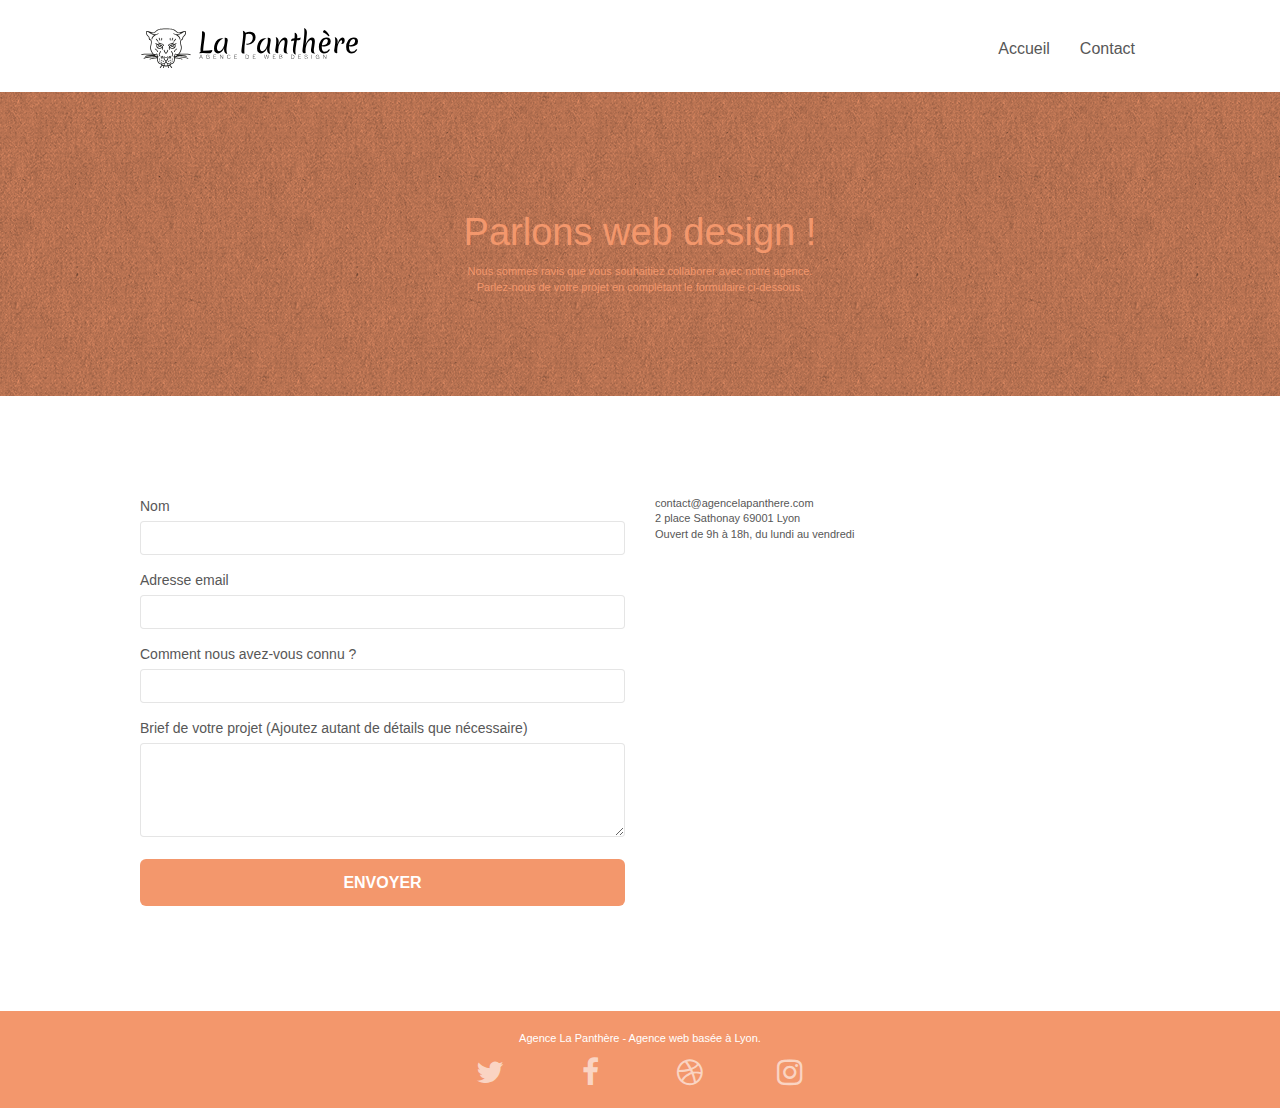
==== contact.html @ 5848a8df "minor corrections" ====
<!doctype html>
<html lang="fr">
<head>
    <meta charset="utf-8">
    <meta name="keywords" content="La Panthère, agence webdesign, webdesign lyon, webdesign">
    <meta name="description" content="Page de contact de La panthère, la meilleure agence webdesign de la région Lyonnaise">
    <meta name="viewport" content="width=device-width, initial-scale=1.0">
    <link rel="shortcut icon" type="image/png" href="favicon.jpg">
    
	<link rel="stylesheet" type="text/css" href="./css/bootstrap.css">
	<link rel="stylesheet" type="text/css" href="style.css">
	<link rel="stylesheet" type="text/css" href="./css/font-awesome.css">
	<link rel="stylesheet" type="text/css" href="./css/et-line.css">
	
    
	<script src="./js/jquery-2.1.0.js" defer></script>
	<script src="./js/bootstrap.js" defer></script>
	<script src="./js/blocs.js" defer></script>
	<script src="./js/jquery.touchSwipe.js" defer></script>
	<script src="./js/gmaps.js" defer></script>
    <title>Contactez notre agence</title>

    
<!-- Analytics -->
 
<!-- Analytics END -->
    
</head>
<body>
<!-- Principal conteneur -->
<main class="page-container">
    
<!-- bloc-0 -->
<header class="bloc bgc-white l-bloc " id="bloc-0">
	<div class="container bloc-sm">
		<nav class="navbar row">
			<div class="navbar-header">
				<a class="navbar-brand" href="index.html"><img src="img/agence-la-panthere-monochrome.svg" alt="atlanta web design logo" height="40" /></a>
				<button id="nav-toggle" type="button" class="ui-navbar-toggle navbar-toggle" data-toggle="collapse" data-target=".navbar-1">
					<span class="sr-only">Toggle navigation</span><span class="icon-bar"></span><span class="icon-bar"></span><span class="icon-bar"></span>
				</button>
			</div>
			<div class="collapse navbar-collapse navbar-1 special-dropdown-nav">
				<ul class="site-navigation nav navbar-nav">
					<li>
						<a href="index.html">Accueil</a>
					</li>
					<li>
						<a href="contact.html">Contact</a>
					</li>
				</ul>
			</div>
		</nav>
	</div>
</header>
<!-- bloc-0 END -->

<!-- bloc-6 -->
<section class="bloc bg-dots-bg bg-repeat bgc-atomic-tangerine d-bloc bloc-bg-texture texture-paper" id="bloc-6">
	<div class="container bloc-lg">
		<div class="row">
			<div class="col-sm-12">
				<h1 class="text-center hero-bloc-text tc-white">
					Parlons web design !
				</h1>
				<p class="text-center mg-lg tc-white tight-width-whitespace">
					Nous sommes ravis que vous souhaitiez collaborer avec notre agence.<br>
					Parlez-nous de votre projet en complétant le formulaire ci-dessous.
				</p>
			</div>
		</div>
	</div>
</section>
<!-- bloc-6 END -->

<!-- bloc-7 -->
<section class="bloc bgc-white l-bloc" id="bloc-7">
	<div class="container bloc-lg">
		<div class="row">
			<div class="col-sm-6">
				<form id="form_1" novalidate success-msg="Your message has been sent." fail-msg="Sorry it seems that our mail server is not responding, Sorry for the inconvenience!">
					<div class="form-group">
						<label for="name">
							Nom
						</label>
						<input id="name" class="form-control" required />
					</div>
					<div class="form-group">
						<label for="email">
							Adresse email
						</label>
						<input id="email" class="form-control" type="email" required />
					</div>
					<div class="form-group">
						<label for="input_504">
							Comment nous avez-vous connu ?
						</label>
						<input class="form-control" type="email" required id="input_504" />
					</div>
					<div class="form-group">
						<label for="message">
							Brief de votre projet (Ajoutez autant de détails que nécessaire)<br>
						</label><textarea id="message" class="form-control" rows="4" cols="50" required></textarea>
					</div> 
					<button class="bloc-button btn btn-lg btn-block cta-hero btn-atomic-tangerine" type="submit">
						Envoyer
					</button>
				</form>
			</div>
			<div class="col-sm-6">
				<p>
					contact@agencelapanthere.com<br>2 place Sathonay 69001 Lyon<br>Ouvert de 9h à 18h, du lundi au vendredi<br>
				</p>
			</div>
		</div>
	</div>
</section>
<!-- bloc-7 END -->

<!-- ScrollToTop Button -->
<a class="bloc-button btn btn-d scrollToTop" onclick="scrollToTarget('1')"><span class="fa fa-chevron-up"></span></a>
<!-- ScrollToTop Button END-->


<!-- Footer - bloc-8 -->
<footer class="bloc bgc-atomic-tangerine d-bloc" id="bloc-8">
	<div class="container bloc-sm">
		<div class="row">
			<div class="col-sm-12">
				<p class="text-center white">
					Agence La Panthère - Agence web basée à Lyon.<br>
				</p>
				<div class="row row-no-gutters social">
					<div class="col-sm-3">
						<div class="text-center">
							<a class="social" href="contact.html"><span class="fa fa-twitter icon-md"></span></a>
						</div>
					</div>
					<div class="col-sm-3">
						<div class="text-center">
							<a class="social" href="contact.html"><span class="fa fa-facebook icon-md"></span></a>
						</div>
					</div>
					<div class="col-sm-3">
						<div class="text-center">
							<a class="social" href="contact.html"><span class="fa fa-dribbble icon-md"></span></a>
						</div>
					</div>
					<div class="col-sm-3">
						<div class="text-center">
							<a class="social" href="contact.html"><span class="fa fa-instagram icon-md"></span></a>
						</div>
					</div>
				</div>
			</div>
		</div>
	</div>
</footer>
<!-- Footer - bloc-8 END -->

</main>
<!-- Principal conteneur END -->
    

</body>
</html>
---- style.css ----
body {
    margin: 0;
    padding: 0;
    background: #FFF;
    overflow-x: hidden;
    -webkit-font-smoothing: antialiased;
    -moz-osx-font-smoothing: grayscale;
}

.padding17{
    padding: 0 17%;
}
.padding27{
    padding: 0 27%;
}

blockquote{
    border: none;
    margin: 0;
    padding: 0 2.5em;
}
blockquote p{
    font-size: 20px;
    margin: 0 auto;
    font-style: italic;
    line-height: normal;
    text-align: center;
}
figcaption{
    font-size: 20px;
    line-height: normal;
}
a,
button {
    transition: all .3s ease-in-out;
    outline: none!important;
}

a:hover {
    text-decoration: none;
    cursor: pointer;
}

#page-loading-blocs-notifaction {
    position: fixed;
    top: 0;
    bottom: 0;
    width: 100%;
    z-index: 100000;
    background: #FFFFFF url("img/pageload-spinner.gif") no-repeat center center;
}

.bloc {
    width: 100%;
    clear: both;
    background: 50% 50% no-repeat;
    padding: 0 50px;
    -webkit-background-size: cover;
    -moz-background-size: cover;
    -o-background-size: cover;
    background-size: cover;
    position: relative;
}

.bloc .container {
    padding-left: 0;
    padding-right: 0;
}

.bloc-lg {
    padding: 100px 50px;
}

.bloc-md {
    padding: 50px;
}

.bloc-sm {
    padding: 20px 50px;
}

.bg-center,
.bg-l-edge,
.bg-r-edge,
.bg-t-edge,
.bg-b-edge,
.bg-tl-edge,
.bg-bl-edge,
.bg-tr-edge,
.bg-br-edge,
.bg-repeat {
    -webkit-background-size: auto!important;
    -moz-background-size: auto!important;
    -o-background-size: auto!important;
    background-size: auto!important;
}

.bg-repeat {
    background: repeat;
}

.bg-t-edge {
    background: top no-repeat;
}

.bloc-bg-texture::before {
    content: "";
    background-size: 2px 2px;
    position: absolute;
    top: 0;
    bottom: 0;
    left: 0;
    right: 0;
}

.texture-paper::before {
    background: url("img/texture-paper.png");
    background-size: 280px 280px;
}

.b-parallax {
    background-attachment: fixed;
}

.d-bloc {
    color: rgba(255, 255, 255, .7);
}

.d-bloc button:hover {
    color: rgba(255, 255, 255, .9);
}

.d-bloc .icon-round,
.d-bloc .icon-square,
.d-bloc .icon-rounded,
.d-bloc .icon-semi-rounded-a,
.d-bloc .icon-semi-rounded-b {
    border-color: rgba(255, 255, 255, .9);
}

.d-bloc .divider-h span {
    border-color: rgba(255, 255, 255, .2);
}

.d-bloc .a-btn,
.d-bloc .navbar a,
.d-bloc .navbar-brand,
.d-bloc a .icon-sm,
.d-bloc a .icon-md,
.d-bloc a .icon-lg,
.d-bloc a .icon-xl,
.d-bloc h1 a,
.d-bloc h2 a,
.d-bloc h3 a,
.d-bloc h4 a,
.d-bloc h5 a,
.d-bloc h6 a,
.d-bloc p a {
    color: rgba(255, 255, 255, .6);
}

.d-bloc .a-btn:hover,
.d-bloc .navbar a:hover,
.d-bloc .navbar-brand:hover,
.d-bloc a:hover .icon-sm,
.d-bloc a:hover .icon-md,
.d-bloc a:hover .icon-lg,
.d-bloc a:hover .icon-xl,
.d-bloc h1 a:hover,
.d-bloc h2 a:hover,
.d-bloc h3 a:hover,
.d-bloc h4 a:hover,
.d-bloc h5 a:hover,
.d-bloc h6 a:hover,
.d-bloc p a:hover {
    color: rgba(255, 255, 255, 1);
}

.d-bloc .navbar-toggle .icon-bar {
    background: rgba(255, 255, 255, 1);
}

.d-bloc .btn-wire,
.d-bloc .btn-wire:hover {
    color: rgba(255, 255, 255, 1);
    border-color: rgba(255, 255, 255, 1);
}

.d-bloc .panel {
    color: rgba(0, 0, 0, .5);
}

.d-bloc .panel button:hover {
    color: rgba(0, 0, 0, .7);
}

.d-bloc .panel icon {
    border-color: rgba(0, 0, 0, .7);
}

.d-bloc .panel .divider-h span {
    border-color: rgba(0, 0, 0, .1);
}

.d-bloc .panel .a-btn {
    color: rgba(0, 0, 0, .6);
}

.d-bloc .panel .a-btn:hover {
    color: rgba(0, 0, 0, 1);
}

.d-bloc .panel .btn-wire,
.d-bloc .panel .btn-wire:hover {
    color: rgba(0, 0, 0, .7);
    border-color: rgba(0, 0, 0, .3);
}

.d-bloc .panel,
.l-bloc {
    color: rgba(0, 0, 0, .5);
}

.d-bloc .panel button:hover,
.l-bloc button:hover {
    color: rgba(0, 0, 0, .7);
}

.l-bloc .icon-round,
.l-bloc .icon-square,
.l-bloc .icon-rounded,
.l-bloc .icon-semi-rounded-a,
.l-bloc .icon-semi-rounded-b {
    border-color: rgba(0, 0, 0, .7);
}

.d-bloc .panel .divider-h span,
.l-bloc .divider-h span {
    border-color: rgba(0, 0, 0, .1);
}

.d-bloc .panel .a-btn,
.l-bloc .a-btn,
.l-bloc .navbar a,
.l-bloc .navbar-brand,
.l-bloc a .icon-sm,
.l-bloc a .icon-md,
.l-bloc a .icon-lg,
.l-bloc a .icon-xl,
.l-bloc h1 a,
.l-bloc h2 a,
.l-bloc h3 a,
.l-bloc h4 a,
.l-bloc h5 a,
.l-bloc h6 a,
.l-bloc p a {
    color: rgba(0, 0, 0, .6);
}

.d-bloc .panel .a-btn:hover,
.l-bloc .a-btn:hover,
.l-bloc .navbar a:hover,
.l-bloc .navbar-brand:hover,
.l-bloc a:hover .icon-sm,
.l-bloc a:hover .icon-md,
.l-bloc a:hover .icon-lg,
.l-bloc a:hover .icon-xl,
.l-bloc h1 a:hover,
.l-bloc h2 a:hover,
.l-bloc h3 a:hover,
.l-bloc h4 a:hover,
.l-bloc h5 a:hover,
.l-bloc h6 a:hover,
.l-bloc p a:hover {
    color: rgba(0, 0, 0, 1);
}

.l-bloc .navbar-toggle .icon-bar {
    color: rgba(0, 0, 0, .6);
}

.d-bloc .panel .btn-wire,
.d-bloc .panel .btn-wire:hover,
.l-bloc .btn-wire,
.l-bloc .btn-wire:hover {
    color: rgba(0, 0, 0, .7);
    border-color: rgba(0, 0, 0, .3);
}

.voffset {
    margin-top: 30px;
}

.voffset-lg {
    margin-top: 80px;
}

.row-no-gutters {
    margin-right: 0;
    margin-left: 0;
}

.row.row-no-gutters > [class^="col-"],
.row.row-no-gutters > [class*=" col-"] {
    padding-right: 0;
    padding-left: 0;
}

#bloc-1-hero h1 {
    font-size: 32px;
}

.navbar {
    margin-bottom: 0;
    z-index: 1;
}

.navbar-brand {
    height: auto;
    padding: 3px 15px;
    font-size: 25px;
    font-weight: normal;
    font-weight: 600;
    line-height: 44px;
}

.navbar-brand img {
    max-height: 200px;
    margin: 0 5px 0 0;
    display: inline;
}

.navbar-brand img[src$=svg] {
    min-width: 100px;
}

.nav-center .navbar-brand img {
    margin: 0;
}

.navbar .nav {
    padding-top: 2px;
    margin-right: -16px;
    float: right;
    z-index: 1;
}

.nav > li {
    float: left;
    margin-top: 4px;
    font-size: 16px;
}

.navbar-nav .open .dropdown-menu > li > a {
    text-align: inherit;
}

.nav > li a:hover,
.nav > li a:focus {
    background: transparent;
}

.navbar-toggle {
    margin: 10px 10px 0 0;
    border: 0px;
}

.navbar-toggle:hover {
    background: transparent!important;
}

.navbar-toggle .icon-bar {
    background-color: rgba(0, 0, 0, .5);
    width: 26px;
}

.nav-invert .navbar .nav {
    float: left;
}

.nav-invert .navbar-header,
.nav-invert .navbar-brand {
    float: right;
    position: relative;
    z-index: 2;
}

@media (min-width: 768px) {
    .site-navigation {
        position: absolute;
        top: 50%;
        right: 20px;
        transform: translate(0, -50%);
        -webkit-transform: translateY(-50%);
    }
    .nav > li .dropdown-menu a,
    .nav > li .dropdown-menu a:hover {
        color: #484848;
    }
    .nav-invert .site-navigation {
        left: 0;
        right: 0;
    }
    .nav-center {
        text-align: center;
    }
    .nav-center .navbar-header {
        width: 100%;
    }
    .nav-center .navbar-header,
    .nav-center .navbar-brand,
    .nav-center .nav > li {
        float: none;
        display: inline-block;
    }
    .nav-center .site-navigation {
        position: relative;
        width: 100%;
        right: 0;
        margin-right: 0px;
        margin-top: 20px;
    }
    .nav-center.mini-nav .navbar-toggle {
        float: none;
        margin: 10px auto 0;
    }
}

.nav > li > .dropdown a {
    background: none!important;
    display: block;
    padding: 14px 15px;
}

nav .caret {
    margin: 0 5px;
}

.dropdown-menu .dropdown-menu {
    top: -8px;
    left: 100%;
}

.dropdown-menu .dropmenu-flow-right {
    top: 100%;
    left: 0;
    margin-left: -1px;
    border-top-left-radius: 0;
    border-top-right-radius: 0;
}

.dropdown-menu .dropdown span {
    border: 4px solid black;
    border-top-color: transparent;
    border-right-color: transparent;
    border-bottom-color: transparent;
    margin: 6px -5px 0 0!important;
    float: right;
}

.mg-md {
    margin-top: 10px;
    margin-bottom: 20px;
}

.mg-lg {
    margin-top: 10px;
    margin-bottom: 40px;
}

.btn {
    margin: 0 5px 5px 0;
}

.btn.pull-right {
    margin: 0 0 5px 5px;
}

.btn-d,
.btn-d:hover,
.btn-d:focus {
    color: #FFF;
    background: rgba(0, 0, 0, .3);
}

button {
    outline: none!important;
}

.btn-rd {
    border-radius: 40px;
}

.btn-clean {
    border: 1px solid rgba(0, 0, 0, .08);
    border-bottom-color: rgba(0, 0, 0, .1);
    text-shadow: 0 1px 0 rgba(0, 0, 1, .1);
    box-shadow: 0 1px 3px rgba(0, 0, 1, .25), inset 0 1px 0 0 rgba(255, 255, 255, .15);
}

.icon-md {
    font-size: 30px!important;
}

.icon-lg {
    font-size: 60px!important;
}

.sm-shadow {
    text-shadow: 0 1px 2px rgba(0, 0, 0, .3);
}

.panel-sq,
.panel-sq .panel-heading,
.panel-sq .panel-footer {
    border-radius: 0;
}

.panel-rd {
    border-radius: 30px;
}

.panel-rd .panel-heading {
    border-radius: 29px 29px 0 0;
}

.panel-rd .panel-footer {
    border-radius: 0 0 29px 29px;
}

.form-control {
    border-color: rgba(0, 0, 0, .1);
    box-shadow: none;
}

.scrollToTop {
    width: 40px;
    height: 40px;
    position: fixed;
    bottom: 20px;
    right: 20px;
    opacity: 0;
    z-index: 500;
    transition: all .3s ease-in-out;
}

.scrollToTop span {
    margin-top: 6px;
}

.showScrollTop {
    font-size: 14px;
    opacity: 1;
}

a[data-lightbox] {
    position: relative;
    display: block;
    text-align: center;
}

a[data-lightbox]:hover::before {
    content: "+";
    font-family: "HelveticaNeue-Light", "Helvetica Neue Light", "Helvetica Neue", Helvetica, Arial;
    font-size: 32px;
    width: 50px;
    height: 50px;
    margin-left: -25px;
    border-radius: 50%;
    background: rgba(0, 0, 0, .6);
    color: #FFF;
    font-weight: 100;
    z-index: 1;
    position: absolute;
    top: 50%;
    transform: translateY(-50%);
    -webkit-transform: translateY(-50%);
}

a[data-lightbox]:hover img {
    opacity: 0.6;
    -webkit-animation-fill-mode: none;
    animation-fill-mode: none;
}

#lightbox-modal {
    display: flex;
    align-items: center;
}

#lightbox-modal .modal-dialog {
    width: 90%;
    max-width: 900px;
    margin: 0 auto 0;
}

#lightbox-modal .modal-dialog img {
    max-height: 90vh;
    margin: 0 auto;
}

.lightbox-caption {
    padding: 20px;
    color: #FFF;
    background: rgba(0, 0, 0, .5);
    position: absolute;
    left: 15px;
    right: 15px;
    bottom: 5px;
}

.close-lightbox {
    color: #FFF;
    font-size: 30px;
    position: absolute;
    top: 20px;
    right: 20px;
    z-index: 20;
    background: rgba(0, 0, 0, .5);
    border: none;
    line-height: 30px;
    padding: 0 9px 5px;
    opacity: 0.3;
}

.close-lightbox:hover,
.next-lightbox:hover,
.prev-lightbox:hover {
    opacity: 1.0;
    color: #FFF;
}

.next-lightbox,
.prev-lightbox {
    font-size: 20px;
    color: rgba(255, 255, 255, .9);
    background: rgba(0, 0, 0, .5);
    transition: all .2s ease-in-out;
    position: absolute;
    top: 45%;
    z-index: 1;
    opacity: 0.4;
}

.next-lightbox {
    padding: 6px 8px 1px 13px;
    right: 25px;
}

.prev-lightbox {
    padding: 6px 13px 1px 10px;
    left: 25px;
}

.snapshot-lb .modal-body {
    padding-bottom: 45px;
}

.snapshot-lb .lightbox-caption {
    padding: 0;
    color: rgba(0, 0, 0, .5);
    background: none;
}

h1,
h2,
h3,
h4,
h5,
h6,
p,
label,
.btn,
a {
    font-family: "helvetica";
    font-weight: 400;
    color: #575757!important;
}

.container {
    max-width: 1000px;
}

.hero-bloc-text {
    font-size: 38px;
}

.hero-bloc-text-sub {
    font-size: 36px;
}

.statement-bloc-text {
    line-height: 26px;
    font-style: italic;
    font-size: 20px;
    text-align: center;
    font-weight: lighter;
    max-width: 520px;
    margin: auto auto auto auto;
}

p {
    font-size: 11px;
}

.tight-width-whitespace {
    max-width: 600px;
    margin: auto auto auto auto;
}

.h1 {
    font-size: 20px;
    font-family: "Open Sans";
}

.cta-hero {
    margin-top: 22px;
    color: #FFFFFF!important;
    text-transform: uppercase;
    padding: 12px 28px 12px 28px;
    font-size: 16px;
    font-weight: 700;
}

.social {
    max-width: 400px;
    margin: auto auto auto auto;
}

h2 {
    font-size: 22px;
    line-height: 1.4em;
}

h3 {
    font-size: 15px;
    text-transform: uppercase;
    font-weight: 700;
    color: #333333!important;
}

.med-width-whitespace {
    max-width: 800px;
    margin: auto auto auto auto;
    box-shadow: 0px 0px 0px #000000;
}

h1 {
    color: #333333!important;
}

h4 {
    color: #333333!important;
}

.icons {
    margin-bottom: 14px;
    margin-top: 24px;
}

.white {
    color: #FFFFFF!important;
}

.portfolio-thumb {
    margin-bottom: 24px;
}

.portfolio-row {
    margin-bottom: 44px;
    margin-top: 50px;
}

.avatar {
    box-shadow: 0px 4px 9px rgba(0, 0, 0, 0.3);
}

.black-background {
    background-color: rgba(165, 147, 99, 0.7);
    padding: 40px 40px 40px 40px;
}

.bold-link {
    font-weight: 900;
    text-decoration: underline!important;
}

.bgc-white {
    background-color: #FFFFFF;
}

.bgc-dark-slate-blue {
    background-color: #364577;
}

.bgc-atomic-tangerine {
    background-color: #F3976C;
}

.tc-white {
    color: #F3976C!important;
}

.btn-atomic-tangerine {
    background: #F3976C;
    color: #FFFFFF!important;
}

.btn-atomic-tangerine:hover {
    background: #c27956!important;
    color: #FFFFFF!important;
}

.ltc-white {
    color: #FFFFFF!important;
}

.ltc-white:hover {
    color: #cccccc!important;
}

.ltc-atomic-tangerine {
    color: #F3976C!important;
}

.ltc-atomic-tangerine:hover {
    color: #c27956!important;
}

.icon-dark-slate-blue {
    color: #364577!important;
    border-color: #364577!important;
}

.bg-dots-bg {
    background-image: url("img/dots-bg.png");
}

.bg-lines-h2-bg {
    background-image: url("img/lines-h2-bg.png");
}

.bg-banniere {
    background-image: url("img/agence-la-panthere.jpg");
}

.bg-presentation {
    background-image: url("img/image-de-presentation.bmp");
}

@media (max-width: 1024px) {
    .bloc {
        padding-left: 20px;
        padding-right: 20px;
    }
    .bloc.full-width-bloc,
    .bloc-tile-2.full-width-bloc .container,
    .bloc-tile-3.full-width-bloc .container,
    .bloc-tile-4.full-width-bloc .container {
        padding-left: 0;
        padding-right: 0;
    }
}

@media (max-width: 992px) and (min-width: 768px) {
    .navbar .nav {
        max-width: 80%
    }
    .nav-center.navbar .nav {
        max-width: 100%
    }
}

@media only screen and (min-device-width: 768px) and (max-device-width: 1024px) and (orientation: landscape) {
    .b-parallax {
        background-attachment: scroll;
    }
}

@media only screen and (min-device-width: 1024px) and (max-device-width: 1366px) and (-webkit-min-device-pixel-ratio: 1.5) {
    .b-parallax {
        background-attachment: scroll;
    }
}

@media (max-width: 991px) {
    .container {
        width: 100%;
    }
    .b-parallax {
        background-attachment: scroll;
    }
    .page-container,
    #hero-bloc {
        overflow-x: hidden;
        position: relative;
    }
    .bloc {
        padding-left: constant(safe-area-inset-left);
        padding-right: constant(safe-area-inset-right);
    }
    .bloc-group,
    .bloc-group .bloc {
        display: block;
        width: 100%;
    }
    .bloc-fill-screen .fill-bloc-top-edge,
    .bloc-fill-screen .fill-bloc-bottom-edge {
        padding: 0 20px;
        padding-left: constant(safe-area-inset-left);
        padding-right: constant(safe-area-inset-right);
    }
}

@media (max-width: 767px) {
    .page-container {
        overflow-x: hidden;
        position: relative;
    }
    h1,
    h2,
    h3,
    h4,
    h5,
    h6,
    p,
    #disqus_thread {
        padding-left: 10px!important;
        padding-right: 10px!important;
    }
    .b-parallax {
        background-attachment: scroll;
    }
    .navbar .nav {
        padding-top: 0;
        border-top: 1px solid rgba(0, 0, 0, .2);
        float: none!important;
    }
    .navbar.row {
        margin-left: 0;
        margin-right: 0;
    }
    .site-navigation {
        position: inherit;
        transform: none;
        -webkit-transform: none;
        -ms-transform: none;
    }
    .nav > li {
        margin-top: 0;
        border-bottom: 1px solid rgba(0, 0, 0, .1);
        background: rgba(0, 0, 0, .05);
        text-align: left;
        padding-left: 15px;
        width: 100%;
    }
    .nav > li:hover {
        background: rgba(0, 0, 0, .08);
    }
    .dropdown .dropdown a .caret {
        float: none;
        margin: 5px 0 0 10px!important;
        border: 4px solid black;
        border-bottom-color: transparent;
        border-right-color: transparent;
        border-left-color: transparent;
    }
    #hero-bloc .navbar .nav {
        background: rgba(0, 0, 0, .8);
    }
    #hero-bloc .navbar .nav a {
        color: rgba(255, 255, 255, .6);
    }
    .hero {
        padding: 50px 0;
    }
    .hero-nav {
        left: -1px;
        right: -1px;
    }
    .navbar-collapse {
        padding: 0;
        overflow-x: hidden;
        -webkit-box-shadow: none;
        box-shadow: none;
    }
    .navbar-brand img {
        max-height: 40px;
        width: auto;
    }
    .nav-invert .navbar-header {
        float: none;
        width: 100%;
    }
    .nav-invert .navbar-toggle {
        float: left;
        margin-left: 10px;
    }
    .bloc {
        padding-left: 0;
        padding-right: 0;
    }
    .bloc-xxl,
    .bloc-xl,
    .bloc-lg {
        padding: 40px 0;
    }
    .bloc-sm,
    .bloc-md {
        padding-left: 0;
        padding-right: 0;
    }
    .bloc-tile-2 .container,
    .bloc-tile-3 .container,
    .bloc-tile-4 .container,
    .bloc-fill-screen .fill-bloc-top-edge,
    .bloc-fill-screen .fill-bloc-bottom-edge {
        padding-left: 0;
        padding-right: 0;
    }
    .a-block {
        padding: 0 10px;
    }
    .btn-dwn {
        display: none;
    }
    .voffset {
        margin-top: 5px;
    }
    .voffset-md {
        margin-top: 20px;
    }
    .voffset-lg {
        margin-top: 30px;
    }
    form {
        padding: 5px;
    }
    .close-lightbox {
        display: inline-block;
    }
    .blocsapp-device-iphone5 {
        background-size: 216px 425px;
        padding-top: 60px;
        width: 216px;
        height: 425px;
    }
    .blocsapp-device-iphone5 img {
        width: 180px;
        height: 320px;
    }
}

@media (max-width: 400px) {
    .bloc {
        padding-left: 0;
        padding-right: 0;
    }
}

@media (max-width: 767px) {
    .bloc-mob-center-text {
        text-align: center;
    }
}
---- css/et-line.css ----
@font-face {
    font-family: et-line;
    src: url(../fonts/et-line.eot);
    src: url(../fonts/et-line.eot?#iefix) format('embedded-opentype'), url(../fonts/et-line.woff) format('woff'), url(../fonts/et-line.ttf) format('truetype'), url(../fonts/et-line.svg#et-line) format('svg');
    font-weight: 400;
    font-style: normal
}

.et-icon-adjustments,
.et-icon-alarmclock,
.et-icon-anchor,
.et-icon-aperture,
.et-icon-attachment,
.et-icon-bargraph,
.et-icon-basket,
.et-icon-beaker,
.et-icon-bike,
.et-icon-book-open,
.et-icon-briefcase,
.et-icon-browser,
.et-icon-calendar,
.et-icon-camera,
.et-icon-caution,
.et-icon-chat,
.et-icon-circle-compass,
.et-icon-clipboard,
.et-icon-clock,
.et-icon-cloud,
.et-icon-compass,
.et-icon-desktop,
.et-icon-dial,
.et-icon-document,
.et-icon-documents,
.et-icon-download,
.et-icon-dribbble,
.et-icon-edit,
.et-icon-envelope,
.et-icon-expand,
.et-icon-facebook,
.et-icon-flag,
.et-icon-focus,
.et-icon-gears,
.et-icon-genius,
.et-icon-gift,
.et-icon-global,
.et-icon-globe,
.et-icon-googleplus,
.et-icon-grid,
.et-icon-happy,
.et-icon-hazardous,
.et-icon-heart,
.et-icon-hotairballoon,
.et-icon-hourglass,
.et-icon-key,
.et-icon-laptop,
.et-icon-layers,
.et-icon-lifesaver,
.et-icon-lightbulb,
.et-icon-linegraph,
.et-icon-linkedin,
.et-icon-lock,
.et-icon-magnifying-glass,
.et-icon-map,
.et-icon-map-pin,
.et-icon-megaphone,
.et-icon-mic,
.et-icon-mobile,
.et-icon-newspaper,
.et-icon-notebook,
.et-icon-paintbrush,
.et-icon-paperclip,
.et-icon-pencil,
.et-icon-phone,
.et-icon-picture,
.et-icon-pictures,
.et-icon-piechart,
.et-icon-presentation,
.et-icon-pricetags,
.et-icon-printer,
.et-icon-profile-female,
.et-icon-profile-male,
.et-icon-puzzle,
.et-icon-quote,
.et-icon-recycle,
.et-icon-refresh,
.et-icon-ribbon,
.et-icon-rss,
.et-icon-sad,
.et-icon-scissors,
.et-icon-scope,
.et-icon-search,
.et-icon-shield,
.et-icon-speedometer,
.et-icon-strategy,
.et-icon-streetsign,
.et-icon-tablet,
.et-icon-target,
.et-icon-telescope,
.et-icon-toolbox,
.et-icon-tools,
.et-icon-tools-2,
.et-icon-trophy,
.et-icon-tumblr,
.et-icon-twitter,
.et-icon-upload,
.et-icon-video,
.et-icon-wallet,
.et-icon-wine {
    font-family: et-line;
    speak: none;
    font-style: normal;
    font-weight: 400;
    font-variant: normal;
    text-transform: none;
    line-height: 1;
    -webkit-font-smoothing: antialiased;
    -moz-osx-font-smoothing: grayscale;
    display: inline-block
}

.et-icon-mobile:before {
    content: "\e000"
}

.et-icon-laptop:before {
    content: "\e001"
}

.et-icon-desktop:before {
    content: "\e002"
}

.et-icon-tablet:before {
    content: "\e003"
}

.et-icon-phone:before {
    content: "\e004"
}

.et-icon-document:before {
    content: "\e005"
}

.et-icon-documents:before {
    content: "\e006"
}

.et-icon-search:before {
    content: "\e007"
}

.et-icon-clipboard:before {
    content: "\e008"
}

.et-icon-newspaper:before {
    content: "\e009"
}

.et-icon-notebook:before {
    content: "\e00a"
}

.et-icon-book-open:before {
    content: "\e00b"
}

.et-icon-browser:before {
    content: "\e00c"
}

.et-icon-calendar:before {
    content: "\e00d"
}

.et-icon-presentation:before {
    content: "\e00e"
}

.et-icon-picture:before {
    content: "\e00f"
}

.et-icon-pictures:before {
    content: "\e010"
}

.et-icon-video:before {
    content: "\e011"
}

.et-icon-camera:before {
    content: "\e012"
}

.et-icon-printer:before {
    content: "\e013"
}

.et-icon-toolbox:before {
    content: "\e014"
}

.et-icon-briefcase:before {
    content: "\e015"
}

.et-icon-wallet:before {
    content: "\e016"
}

.et-icon-gift:before {
    content: "\e017"
}

.et-icon-bargraph:before {
    content: "\e018"
}

.et-icon-grid:before {
    content: "\e019"
}

.et-icon-expand:before {
    content: "\e01a"
}

.et-icon-focus:before {
    content: "\e01b"
}

.et-icon-edit:before {
    content: "\e01c"
}

.et-icon-adjustments:before {
    content: "\e01d"
}

.et-icon-ribbon:before {
    content: "\e01e"
}

.et-icon-hourglass:before {
    content: "\e01f"
}

.et-icon-lock:before {
    content: "\e020"
}

.et-icon-megaphone:before {
    content: "\e021"
}

.et-icon-shield:before {
    content: "\e022"
}

.et-icon-trophy:before {
    content: "\e023"
}

.et-icon-flag:before {
    content: "\e024"
}

.et-icon-map:before {
    content: "\e025"
}

.et-icon-puzzle:before {
    content: "\e026"
}

.et-icon-basket:before {
    content: "\e027"
}

.et-icon-envelope:before {
    content: "\e028"
}

.et-icon-streetsign:before {
    content: "\e029"
}

.et-icon-telescope:before {
    content: "\e02a"
}

.et-icon-gears:before {
    content: "\e02b"
}

.et-icon-key:before {
    content: "\e02c"
}

.et-icon-paperclip:before {
    content: "\e02d"
}

.et-icon-attachment:before {
    content: "\e02e"
}

.et-icon-pricetags:before {
    content: "\e02f"
}

.et-icon-lightbulb:before {
    content: "\e030"
}

.et-icon-layers:before {
    content: "\e031"
}

.et-icon-pencil:before {
    content: "\e032"
}

.et-icon-tools:before {
    content: "\e033"
}

.et-icon-tools-2:before {
    content: "\e034"
}

.et-icon-scissors:before {
    content: "\e035"
}

.et-icon-paintbrush:before {
    content: "\e036"
}

.et-icon-magnifying-glass:before {
    content: "\e037"
}

.et-icon-circle-compass:before {
    content: "\e038"
}

.et-icon-linegraph:before {
    content: "\e039"
}

.et-icon-mic:before {
    content: "\e03a"
}

.et-icon-strategy:before {
    content: "\e03b"
}

.et-icon-beaker:before {
    content: "\e03c"
}

.et-icon-caution:before {
    content: "\e03d"
}

.et-icon-recycle:before {
    content: "\e03e"
}

.et-icon-anchor:before {
    content: "\e03f"
}

.et-icon-profile-male:before {
    content: "\e040"
}

.et-icon-profile-female:before {
    content: "\e041"
}

.et-icon-bike:before {
    content: "\e042"
}

.et-icon-wine:before {
    content: "\e043"
}

.et-icon-hotairballoon:before {
    content: "\e044"
}

.et-icon-globe:before {
    content: "\e045"
}

.et-icon-genius:before {
    content: "\e046"
}

.et-icon-map-pin:before {
    content: "\e047"
}

.et-icon-dial:before {
    content: "\e048"
}

.et-icon-chat:before {
    content: "\e049"
}

.et-icon-heart:before {
    content: "\e04a"
}

.et-icon-cloud:before {
    content: "\e04b"
}

.et-icon-upload:before {
    content: "\e04c"
}

.et-icon-download:before {
    content: "\e04d"
}

.et-icon-target:before {
    content: "\e04e"
}

.et-icon-hazardous:before {
    content: "\e04f"
}

.et-icon-piechart:before {
    content: "\e050"
}

.et-icon-speedometer:before {
    content: "\e051"
}

.et-icon-global:before {
    content: "\e052"
}

.et-icon-compass:before {
    content: "\e053"
}

.et-icon-lifesaver:before {
    content: "\e054"
}

.et-icon-clock:before {
    content: "\e055"
}

.et-icon-aperture:before {
    content: "\e056"
}

.et-icon-quote:before {
    content: "\e057"
}

.et-icon-scope:before {
    content: "\e058"
}

.et-icon-alarmclock:before {
    content: "\e059"
}

.et-icon-refresh:before {
    content: "\e05a"
}

.et-icon-happy:before {
    content: "\e05b"
}

.et-icon-sad:before {
    content: "\e05c"
}

.et-icon-facebook:before {
    content: "\e05d"
}

.et-icon-twitter:before {
    content: "\e05e"
}

.et-icon-googleplus:before {
    content: "\e05f"
}

.et-icon-rss:before {
    content: "\e060"
}

.et-icon-tumblr:before {
    content: "\e061"
}

.et-icon-linkedin:before {
    content: "\e062"
}

.et-icon-dribbble:before {
    content: "\e063"
}
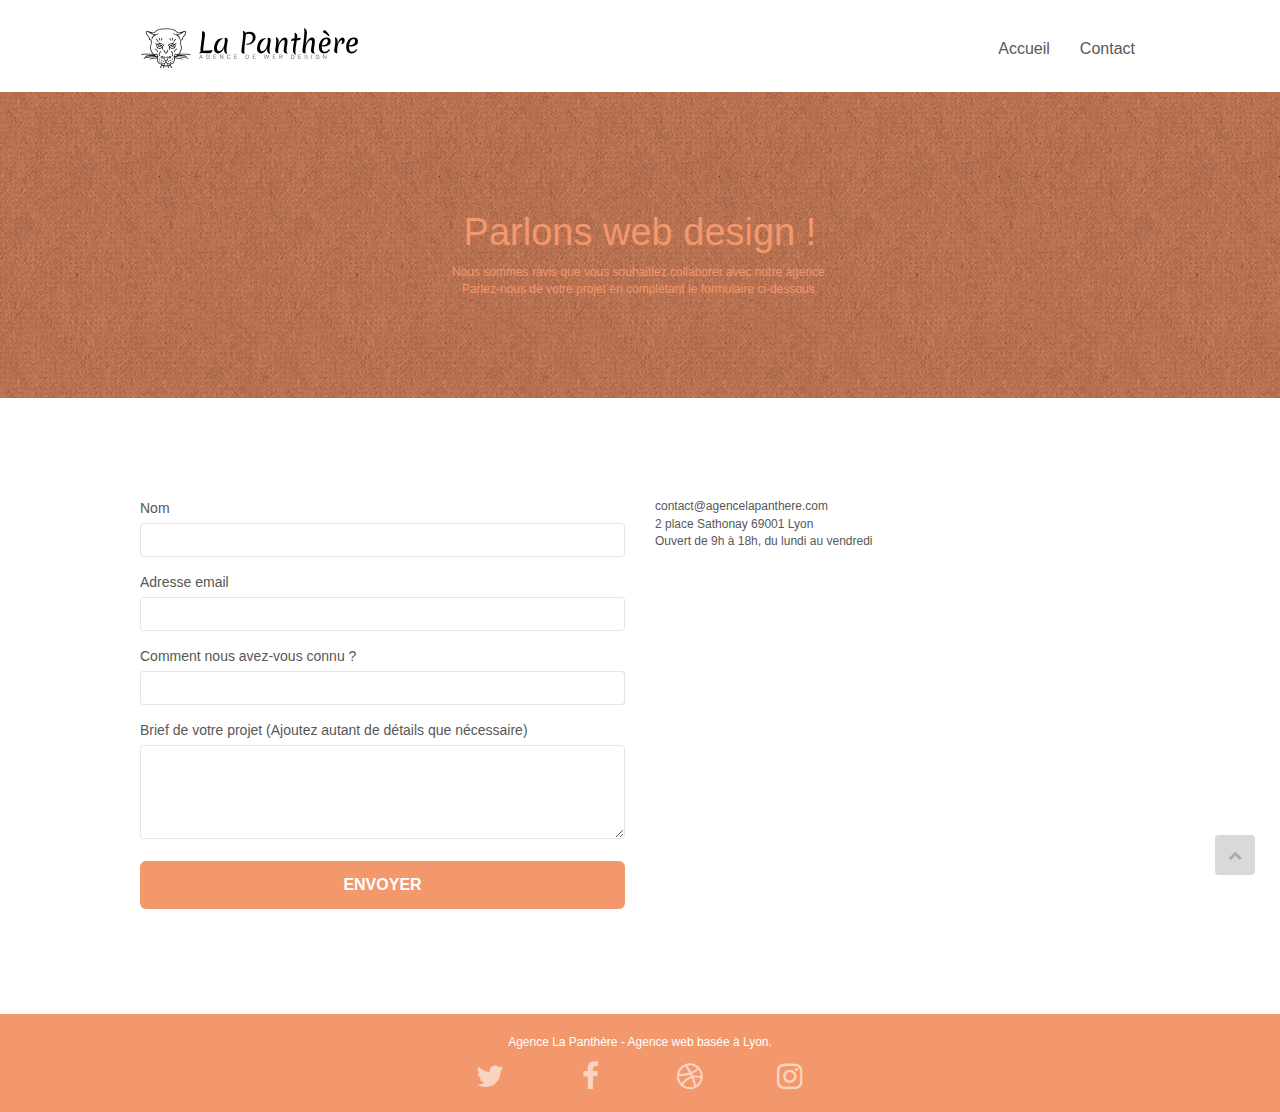
==== commit 5df212a0: "button correction" ====
--- a/contact.html
+++ b/contact.html
@@ -118,7 +118,7 @@
 <!-- bloc-7 END -->
 
 <!-- ScrollToTop Button -->
-<a class="bloc-button btn btn-d scrollToTop" onclick="scrollToTarget('1')"><span class="fa fa-chevron-up"></span></a>
+<a class="bloc-button btn btn-d scrollToTop" href="#bloc-0"><span class="fa fa-chevron-up"></span></a>
 <!-- ScrollToTop Button END-->
 
 
--- a/style.css
+++ b/style.css
@@ -25,6 +25,8 @@
     font-style: italic;
     line-height: normal;
     text-align: center;
+    font-weight: bold;
+    opacity: 0.7;
 }
 figcaption{
     font-size: 20px;
@@ -114,7 +116,7 @@
 }
 
 .texture-paper::before {
-    background: url("img/texture-paper.png");
+    background: url("img/texture-paper.webp");
     background-size: 280px 280px;
 }
 
@@ -539,7 +541,7 @@
     position: fixed;
     bottom: 20px;
     right: 20px;
-    opacity: 0;
+    opacity: 0.5;
     z-index: 500;
     transition: all .3s ease-in-out;
 }
@@ -700,7 +702,7 @@
 }
 
 p {
-    font-size: 11px;
+    font-size: 12px;
 }
 
 .tight-width-whitespace {
@@ -833,19 +835,19 @@
 }
 
 .bg-dots-bg {
-    background-image: url("img/dots-bg.png");
+    background-image: url("img/dots-bg.webp");
 }
 
 .bg-lines-h2-bg {
-    background-image: url("img/lines-h2-bg.png");
+    background-image: url("img/lines-h2-bg.webp");
 }
 
 .bg-banniere {
-    background-image: url("img/agence-la-panthere.jpg");
+    background-image: url("img/agence-la-panthere.webp");
 }
 
 .bg-presentation {
-    background-image: url("img/image-de-presentation.bmp");
+    background-image: url("img/image-de-presentation.webp");
 }
 
 @media (max-width: 1024px) {
--- a/css/et-line.css
+++ b/css/et-line.css
@@ -3,7 +3,8 @@
     src: url(../fonts/et-line.eot);
     src: url(../fonts/et-line.eot?#iefix) format('embedded-opentype'), url(../fonts/et-line.woff) format('woff'), url(../fonts/et-line.ttf) format('truetype'), url(../fonts/et-line.svg#et-line) format('svg');
     font-weight: 400;
-    font-style: normal
+    font-style: normal;
+    font-display: swap;
 }
 
 .et-icon-adjustments,
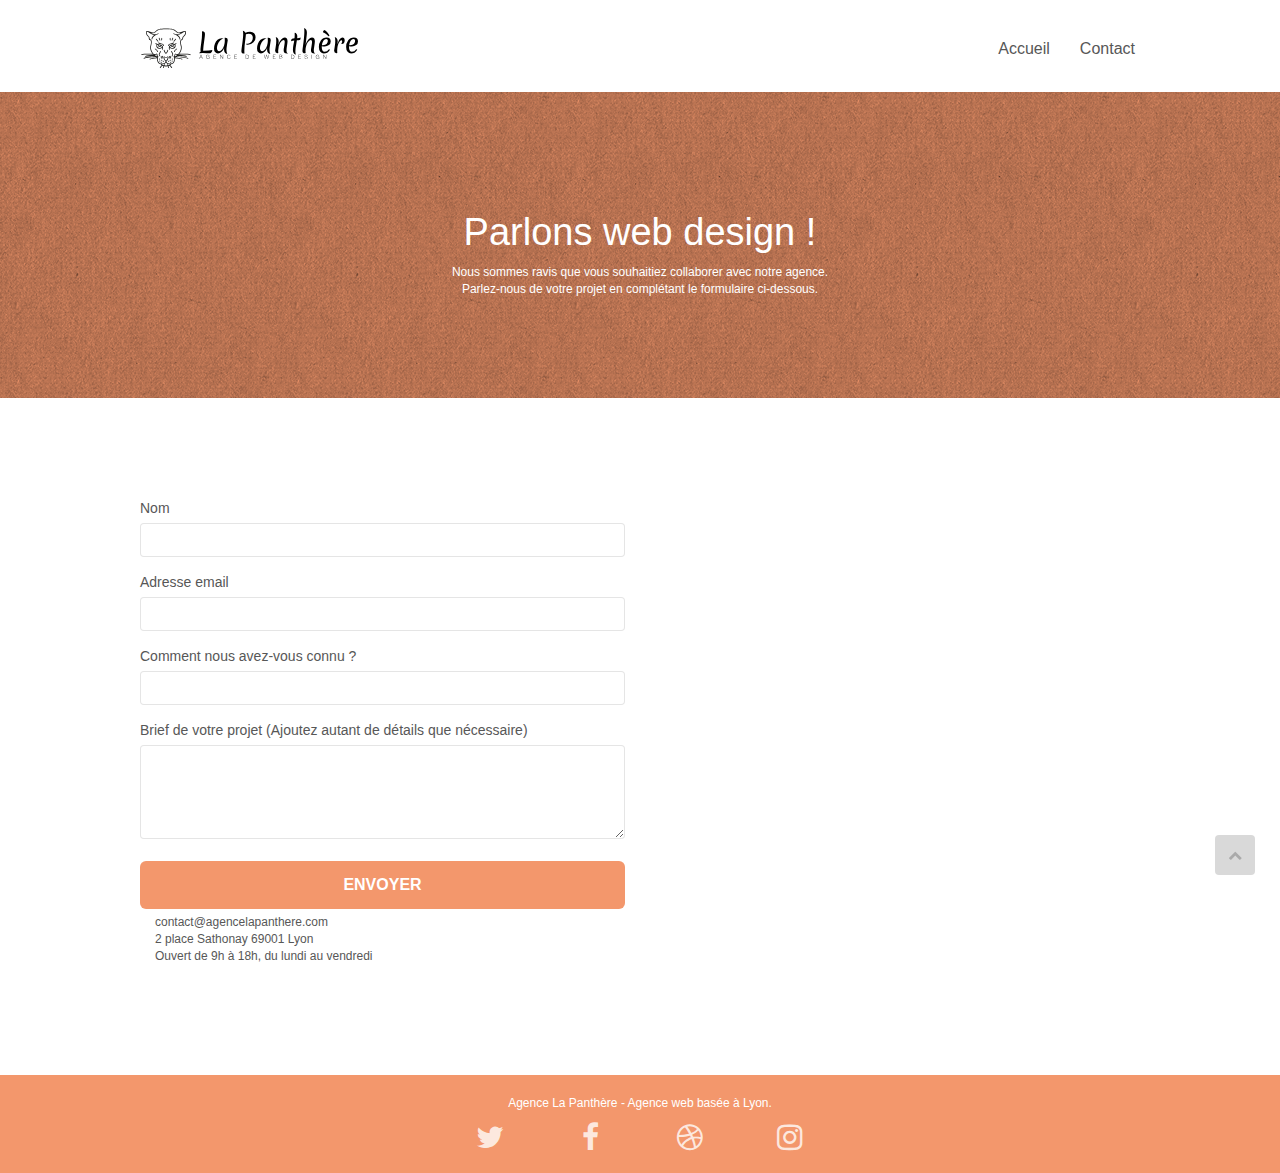
==== commit b16e4d85: "update" ====
--- a/contact.html
+++ b/contact.html
@@ -28,7 +28,7 @@
 </head>
 <body>
 <!-- Principal conteneur -->
-<main class="page-container">
+<div class="page-container">
     
 <!-- bloc-0 -->
 <header class="bloc bgc-white l-bloc " id="bloc-0">
@@ -54,58 +54,59 @@
 	</div>
 </header>
 <!-- bloc-0 END -->
-
-<!-- bloc-6 -->
-<section class="bloc bg-dots-bg bg-repeat bgc-atomic-tangerine d-bloc bloc-bg-texture texture-paper" id="bloc-6">
-	<div class="container bloc-lg">
-		<div class="row">
-			<div class="col-sm-12">
-				<h1 class="text-center hero-bloc-text tc-white">
-					Parlons web design !
-				</h1>
-				<p class="text-center mg-lg tc-white tight-width-whitespace">
-					Nous sommes ravis que vous souhaitiez collaborer avec notre agence.<br>
-					Parlez-nous de votre projet en complétant le formulaire ci-dessous.
-				</p>
+<main>
+	<!-- bloc-6 -->
+	<section class="bloc bg-dots-bg bg-repeat bgc-atomic-tangerine d-bloc bloc-bg-texture texture-paper" id="bloc-6">
+		<div class="container bloc-lg">
+			<div class="row">
+				<div class="col-sm-12">
+					<h1 class="text-center hero-bloc-text tc-white">
+						Parlons web design !
+					</h1>
+					<p class="text-center mg-lg tc-white tight-width-whitespace">
+						Nous sommes ravis que vous souhaitiez collaborer avec notre agence.<br>
+						Parlez-nous de votre projet en complétant le formulaire ci-dessous.
+					</p>
+				</div>
 			</div>
 		</div>
-	</div>
-</section>
-<!-- bloc-6 END -->
+	</section>
+	<!-- bloc-6 END -->
 
-<!-- bloc-7 -->
-<section class="bloc bgc-white l-bloc" id="bloc-7">
-	<div class="container bloc-lg">
-		<div class="row">
-			<div class="col-sm-6">
-				<form id="form_1" novalidate success-msg="Your message has been sent." fail-msg="Sorry it seems that our mail server is not responding, Sorry for the inconvenience!">
-					<div class="form-group">
-						<label for="name">
-							Nom
-						</label>
-						<input id="name" class="form-control" required />
-					</div>
-					<div class="form-group">
-						<label for="email">
-							Adresse email
-						</label>
-						<input id="email" class="form-control" type="email" required />
-					</div>
-					<div class="form-group">
-						<label for="input_504">
-							Comment nous avez-vous connu ?
-						</label>
-						<input class="form-control" type="email" required id="input_504" />
-					</div>
-					<div class="form-group">
-						<label for="message">
-							Brief de votre projet (Ajoutez autant de détails que nécessaire)<br>
-						</label><textarea id="message" class="form-control" rows="4" cols="50" required></textarea>
-					</div> 
-					<button class="bloc-button btn btn-lg btn-block cta-hero btn-atomic-tangerine" type="submit">
-						Envoyer
-					</button>
-				</form>
+	<!-- bloc-7 -->
+	<section class="bloc bgc-white l-bloc" id="bloc-7">
+		<div class="container bloc-lg">
+			<div class="row">
+				<div class="col-sm-6">
+					<form id="form_1">
+						<div class="form-group">
+							<label for="name">
+								Nom
+							</label>
+							<input id="name" class="form-control" required />
+						</div>
+						<div class="form-group">
+							<label for="email">
+								Adresse email
+							</label>
+							<input id="email" class="form-control" type="email" required />
+						</div>
+						<div class="form-group">
+							<label for="input_504">
+								Comment nous avez-vous connu ?
+							</label>
+							<input class="form-control" type="email" required id="input_504" />
+						</div>
+						<div class="form-group">
+							<label for="message">
+								Brief de votre projet (Ajoutez autant de détails que nécessaire)<br>
+							</label><textarea id="message" class="form-control" rows="4" cols="50" required></textarea>
+						</div> 
+						<button class="bloc-button btn btn-lg btn-block cta-hero btn-atomic-tangerine" type="submit">
+							Envoyer
+						</button>
+					</form>
+				</div>
 			</div>
 			<div class="col-sm-6">
 				<p>
@@ -113,15 +114,14 @@
 				</p>
 			</div>
 		</div>
-	</div>
-</section>
-<!-- bloc-7 END -->
+	</section>
+	<!-- bloc-7 END -->
 
-<!-- ScrollToTop Button -->
-<a class="bloc-button btn btn-d scrollToTop" href="#bloc-0"><span class="fa fa-chevron-up"></span></a>
-<!-- ScrollToTop Button END-->
+	<!-- ScrollToTop Button -->
+	<a class="bloc-button btn btn-d scrollToTop" href="#bloc-0"><span class="fa fa-chevron-up"></span></a>
+	<!-- ScrollToTop Button END-->
 
-
+</main>
 <!-- Footer - bloc-8 -->
 <footer class="bloc bgc-atomic-tangerine d-bloc" id="bloc-8">
 	<div class="container bloc-sm">
@@ -158,7 +158,7 @@
 </footer>
 <!-- Footer - bloc-8 END -->
 
-</main>
+</div>
 <!-- Principal conteneur END -->
     
 
--- a/style.css
+++ b/style.css
@@ -26,7 +26,7 @@
     line-height: normal;
     text-align: center;
     font-weight: bold;
-    opacity: 0.7;
+
 }
 figcaption{
     font-size: 20px;
@@ -158,7 +158,7 @@
 .d-bloc h5 a,
 .d-bloc h6 a,
 .d-bloc p a {
-    color: rgba(255, 255, 255, .6);
+    color: rgba(255, 255, 255, .8);
 }
 
 .d-bloc .a-btn:hover,
@@ -683,6 +683,9 @@
     max-width: 1000px;
 }
 
+.container .bloc-lg{
+    border: 1px solid red;
+}
 .hero-bloc-text {
     font-size: 38px;
 }
@@ -800,7 +803,7 @@
 }
 
 .tc-white {
-    color: #F3976C!important;
+    color: #fff!important;
 }
 
 .btn-atomic-tangerine {
@@ -938,6 +941,7 @@
         border-top: 1px solid rgba(0, 0, 0, .2);
         float: none!important;
     }
+    
     .navbar.row {
         margin-left: 0;
         margin-right: 0;
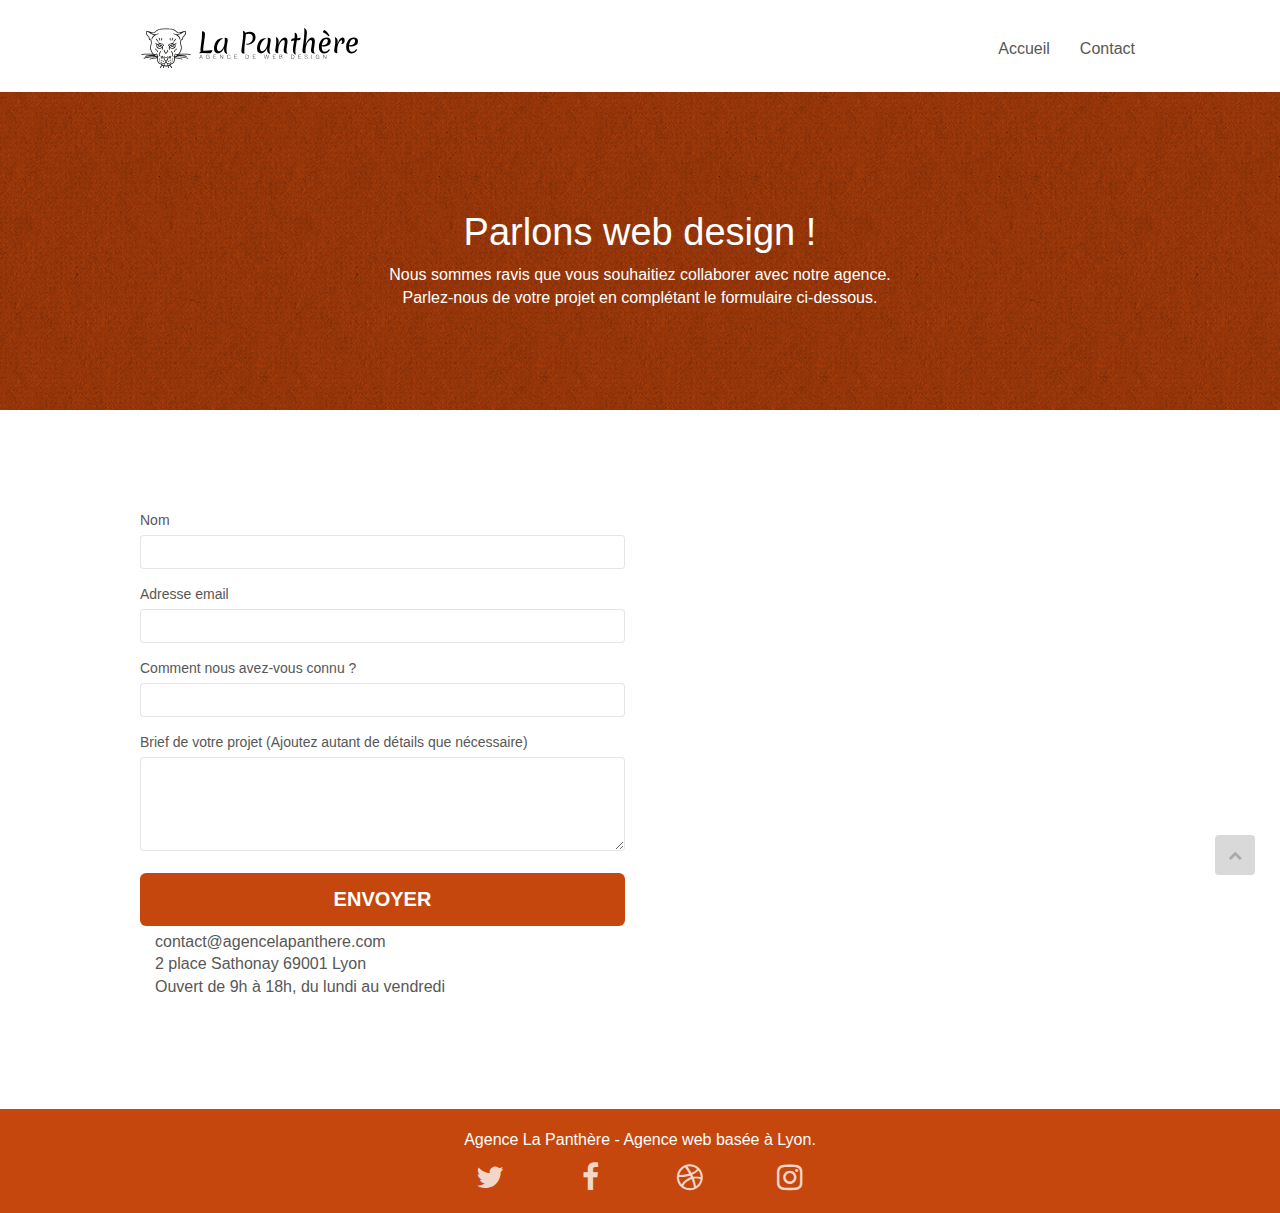
==== commit 82106ef5: "fixes" ====
--- a/contact.html
+++ b/contact.html
@@ -133,22 +133,22 @@
 				<div class="row row-no-gutters social">
 					<div class="col-sm-3">
 						<div class="text-center">
-							<a class="social" href="contact.html"><span class="fa fa-twitter icon-md"></span></a>
+							<a class="social" href="https://twitter.com/"><span class="fa fa-twitter icon-md"></span></a>
 						</div>
 					</div>
 					<div class="col-sm-3">
 						<div class="text-center">
-							<a class="social" href="contact.html"><span class="fa fa-facebook icon-md"></span></a>
+							<a class="social" href="https://fr-fr.facebook.com/"><span class="fa fa-facebook icon-md"></span></a>
 						</div>
 					</div>
 					<div class="col-sm-3">
 						<div class="text-center">
-							<a class="social" href="contact.html"><span class="fa fa-dribbble icon-md"></span></a>
+							<a class="social" href="https://dribbble.com/"><span class="fa fa-dribbble icon-md"></span></a>
 						</div>
 					</div>
 					<div class="col-sm-3">
 						<div class="text-center">
-							<a class="social" href="contact.html"><span class="fa fa-instagram icon-md"></span></a>
+							<a class="social" href="https://www.instagram.com/?hl=fr"><span class="fa fa-instagram icon-md"></span></a>
 						</div>
 					</div>
 				</div>
--- a/style.css
+++ b/style.css
@@ -705,7 +705,7 @@
 }
 
 p {
-    font-size: 12px;
+    font-size: 16px;
 }
 
 .tight-width-whitespace {
@@ -723,7 +723,7 @@
     color: #FFFFFF!important;
     text-transform: uppercase;
     padding: 12px 28px 12px 28px;
-    font-size: 16px;
+    font-size: 20px;
     font-weight: 700;
 }
 
@@ -733,12 +733,12 @@
 }
 
 h2 {
-    font-size: 22px;
+    font-size: 24px;
     line-height: 1.4em;
 }
 
 h3 {
-    font-size: 15px;
+    font-size: 20px;
     text-transform: uppercase;
     font-weight: 700;
     color: #333333!important;
@@ -799,7 +799,7 @@
 }
 
 .bgc-atomic-tangerine {
-    background-color: #F3976C;
+    background-color: #C5470D;
 }
 
 .tc-white {
@@ -807,7 +807,7 @@
 }
 
 .btn-atomic-tangerine {
-    background: #F3976C;
+    background: #C5470D;
     color: #FFFFFF!important;
 }
 
@@ -825,7 +825,7 @@
 }
 
 .ltc-atomic-tangerine {
-    color: #F3976C!important;
+    color: #C5470D!important;
 }
 
 .ltc-atomic-tangerine:hover {
@@ -876,13 +876,13 @@
     }
 }
 
-@media only screen and (min-device-width: 768px) and (max-device-width: 1024px) and (orientation: landscape) {
+@media only screen and (min-width: 768px) and (max-width: 1024px) and (orientation: landscape) {
     .b-parallax {
         background-attachment: scroll;
     }
 }
 
-@media only screen and (min-device-width: 1024px) and (max-device-width: 1366px) and (-webkit-min-device-pixel-ratio: 1.5) {
+@media only screen and (min-width: 1024px) and (max-width: 1366px) and (-webkit-min-device-pixel-ratio: 1.5) {
     .b-parallax {
         background-attachment: scroll;
     }
@@ -900,10 +900,7 @@
         overflow-x: hidden;
         position: relative;
     }
-    .bloc {
-        padding-left: constant(safe-area-inset-left);
-        padding-right: constant(safe-area-inset-right);
-    }
+    
     .bloc-group,
     .bloc-group .bloc {
         display: block;
@@ -912,8 +909,7 @@
     .bloc-fill-screen .fill-bloc-top-edge,
     .bloc-fill-screen .fill-bloc-bottom-edge {
         padding: 0 20px;
-        padding-left: constant(safe-area-inset-left);
-        padding-right: constant(safe-area-inset-right);
+        
     }
 }
 
@@ -1055,6 +1051,10 @@
         width: 180px;
         height: 320px;
     }
+
+    .img-responsive{
+        margin: 0 auto;
+    }
 }
 
 @media (max-width: 400px) {
